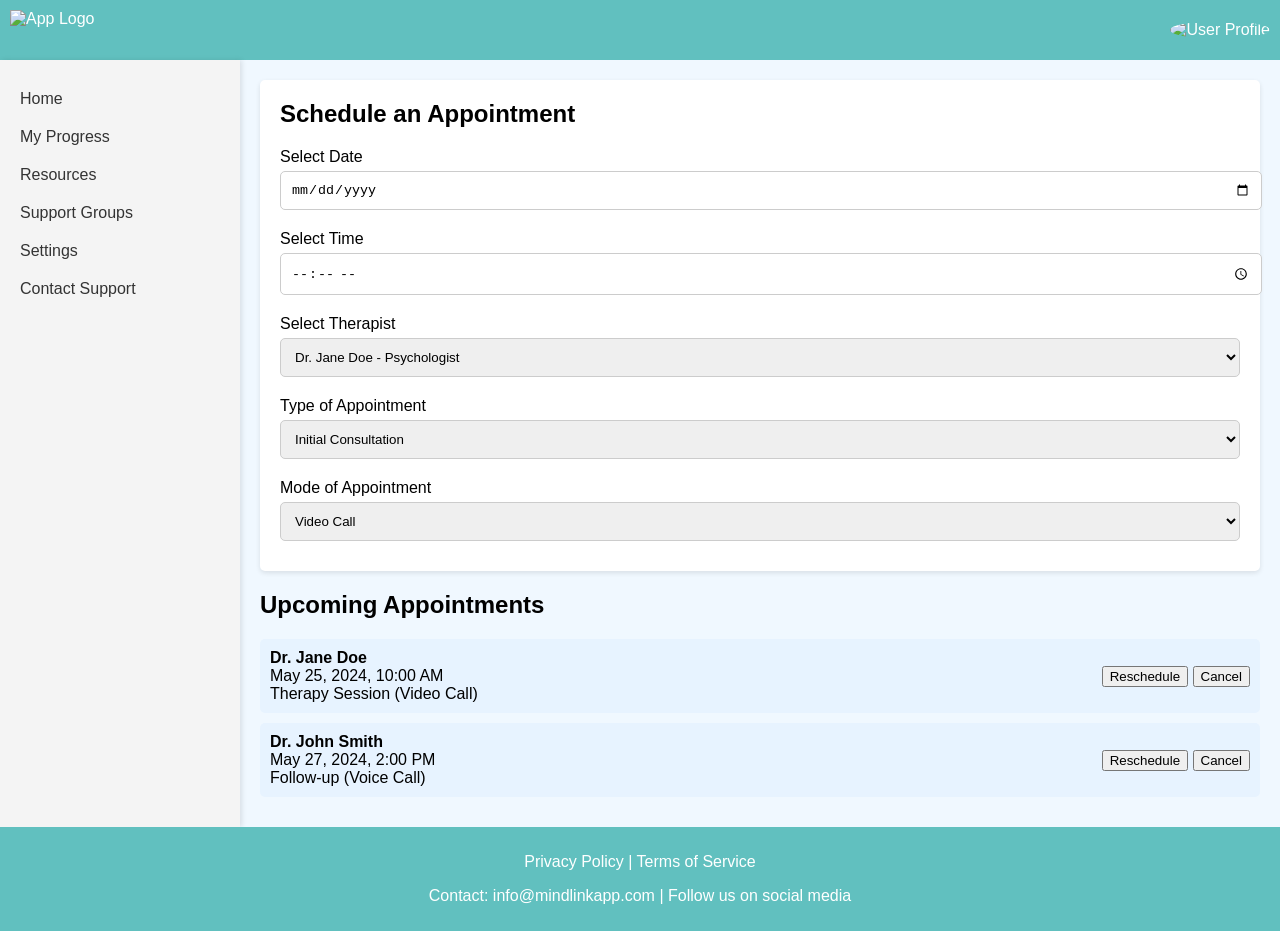
==== html_files/appointment_page.html @ e9d6c559 "created more html, css & files" ====
<!DOCTYPE html>
<html lang="en">
<head>
    <meta charset="UTF-8">
    <meta name="viewport" content="width=device-width, initial-scale=1.0">
    <title>MindLink - Appointment Page</title>
    <link rel="stylesheet" href="../css_files/appointment_page.css">
</head>
<body>

<header>
    <img src="logo.png" alt="App Logo" href="../html_files/about_page.html">
    <div>
        <img src="user.png" alt="User Profile" class="profile-pic">
    </div>
</header>

<div class="container">
    <div class="sidebar">
        <a href="#">Home</a>
        <a href="#">My Progress</a>
        <a href="../html_files/resources_page.html">Resources</a>
        <a href="#">Support Groups</a>
        <a href="#">Settings</a>
        <a href="#">Contact Support</a>
    </div>
    <div class="main-content">
        <div class="appointment-section">
            <h2>Schedule an Appointment</h2>
            <label for="date">Select Date</label>
            <input type="date" id="date">
            
            <label for="time">Select Time</label>
            <input type="time" id="time">
            
            <label for="therapist">Select Therapist</label>
            <select id="therapist">
                <option>Dr. Jane Doe - Psychologist</option>
                <option>Dr. John Smith - Psychiatrist</option>
                <option>Dr. Alice Brown - Therapist</option>
            </select>
            
            <label for="type">Type of Appointment</label>
            <select id="type">
                <option>Initial Consultation</option>
                <option>Follow-up</option>
                <option>Therapy Session</option>
            </select>
            
            <label for="mode">Mode of Appointment</label>
            <select id="mode">
                <option>Video Call</option>
                <option>Voice Call</option>
            </select>
        </div>
        
        <div class="appointments-list">
            <h2>Upcoming Appointments</h2>
            <div class="appointment-item">
                <div>
                    <strong>Dr. Jane Doe</strong><br>
                    May 25, 2024, 10:00 AM<br>
                    Therapy Session (Video Call)
                </div>
                <div>
                    <button>Reschedule</button>
                    <button>Cancel</button>
                </div>
            </div>
            
            <div class="appointment-item">
                <div>
                    <strong>Dr. John Smith</strong><br>
                    May 27, 2024, 2:00 PM<br>
                    Follow-up (Voice Call)
                </div>
                <div>
                    <button>Reschedule</button>
                    <button>Cancel</button>
                </div>
            </div>
        </div>
    </div>
</div>

<footer class="footer">
    <p><a href="#" class="footer-link">Privacy Policy</a> | <a href="#" class="footer-link">Terms of Service</a></p>
    <p>Contact: info@mindlinkapp.com | Follow us on social media</p>
</footer>

</body>
</html>
---- css_files/appointment_page.css ----
body {
    font-family: Arial, sans-serif;
    background-color: #f0f8ff;
    margin: 0;
    padding: 0;
    display: flex;
    flex-direction: column;
    min-height: 100vh;
}

header {
    background-color: #61C0BFFF;
    color: white;
    padding: 10px;
    display: flex;
    justify-content: space-between;
    align-items: center;
}

header img {
    height: 40px;
}

.profile-pic {
    height: 30px;
    border-radius: 50%;
}

.container {
    display: flex;
    flex: 1;
}

.sidebar {
    background-color: #f4f4f4;
    width: 200px;
    padding: 20px;
    box-shadow: 2px 0 5px rgba(0,0,0,0.1);
}

.sidebar a {
    display: block;
    color: #333;
    padding: 10px 0;
    text-decoration: none;
}

.sidebar a:hover {
    background-color: #ddd;
}

.main-content {
    flex-grow: 1;
    padding: 20px;
}

.appointment-section {
    background: white;
    padding: 20px;
    border-radius: 5px;
    box-shadow: 0 2px 5px rgba(0,0,0,0.1);
}

.appointment-section h2 {
    margin-top: 0;
}

.appointment-section label {
    display: block;
    margin: 10px 0 5px;
}

.appointment-section input,
.appointment-section select {
    width: 100%;
    padding: 10px;
    margin-bottom: 10px;
    border: 1px solid #ccc;
    border-radius: 5px;
}

.appointments-list {
    margin-top: 20px;
}

.appointment-item {
    background: #e7f3ff;
    padding: 10px;
    border-radius: 5px;
    margin-bottom: 10px;
    display: flex;
    justify-content: space-between;
    align-items: center;
}

.footer {
    background-color: #61C0BFFF;
    color: white;
    padding: 10px;
    text-align: center;
    margin-top: auto;
}

.footer-link {
    color: white;
    text-decoration: none;
}

.footer-link:hover {
    text-decoration: underline;
}
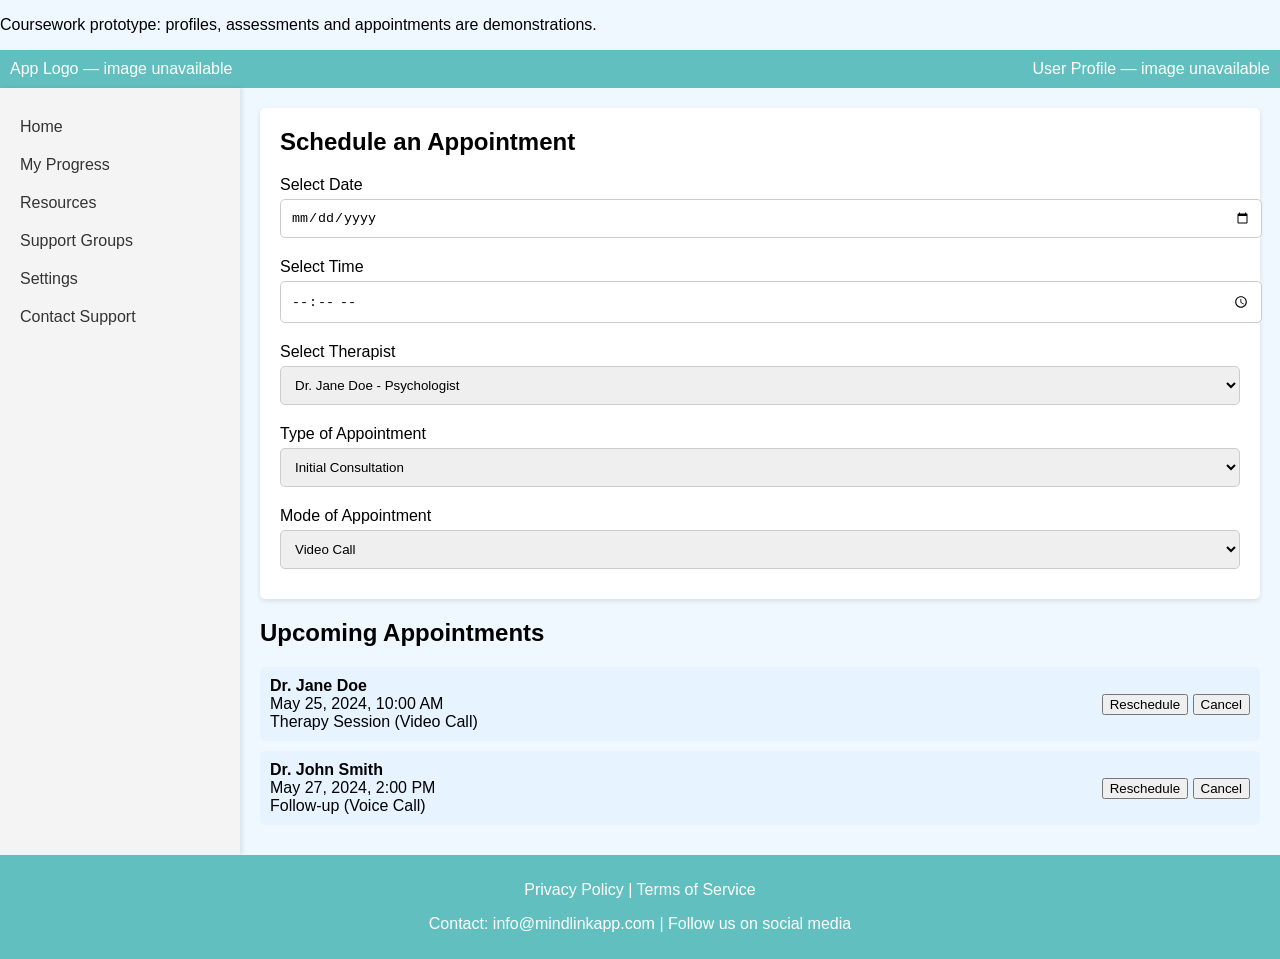
==== commit e47f6d5f: "Repair project workflow and document reproducible usage" ====
--- a/html_files/appointment_page.html
+++ b/html_files/appointment_page.html
@@ -1,92 +1,83 @@
 <!DOCTYPE html>
+
 <html lang="en">
 <head>
-    <meta charset="UTF-8">
-    <meta name="viewport" content="width=device-width, initial-scale=1.0">
-    <title>MindLink - Appointment Page</title>
-    <link rel="stylesheet" href="../css_files/appointment_page.css">
+<meta charset="utf-8"/>
+<meta content="width=device-width, initial-scale=1.0" name="viewport"/>
+<title>MindLink - Appointment Page</title>
+<link href="../css_files/appointment_page.css" rel="stylesheet"/>
 </head>
-<body>
-
+<body><p id="prototype-status" role="note">Coursework prototype: profiles, assessments and appointments are demonstrations.</p>
 <header>
-    <img src="logo.png" alt="App Logo" href="../html_files/about_page.html">
-    <div>
-        <img src="user.png" alt="User Profile" class="profile-pic">
-    </div>
+<span class="missing-asset">App Logo — image unavailable</span>
+<div>
+<span class="missing-asset">User Profile — image unavailable</span>
+</div>
 </header>
-
 <div class="container">
-    <div class="sidebar">
-        <a href="#">Home</a>
-        <a href="#">My Progress</a>
-        <a href="../html_files/resources_page.html">Resources</a>
-        <a href="#">Support Groups</a>
-        <a href="#">Settings</a>
-        <a href="#">Contact Support</a>
-    </div>
-    <div class="main-content">
-        <div class="appointment-section">
-            <h2>Schedule an Appointment</h2>
-            <label for="date">Select Date</label>
-            <input type="date" id="date">
-            
-            <label for="time">Select Time</label>
-            <input type="time" id="time">
-            
-            <label for="therapist">Select Therapist</label>
-            <select id="therapist">
-                <option>Dr. Jane Doe - Psychologist</option>
-                <option>Dr. John Smith - Psychiatrist</option>
-                <option>Dr. Alice Brown - Therapist</option>
-            </select>
-            
-            <label for="type">Type of Appointment</label>
-            <select id="type">
-                <option>Initial Consultation</option>
-                <option>Follow-up</option>
-                <option>Therapy Session</option>
-            </select>
-            
-            <label for="mode">Mode of Appointment</label>
-            <select id="mode">
-                <option>Video Call</option>
-                <option>Voice Call</option>
-            </select>
-        </div>
-        
-        <div class="appointments-list">
-            <h2>Upcoming Appointments</h2>
-            <div class="appointment-item">
-                <div>
-                    <strong>Dr. Jane Doe</strong><br>
-                    May 25, 2024, 10:00 AM<br>
+<div class="sidebar">
+<a href="#">Home</a>
+<a href="#">My Progress</a>
+<a href="../html_files/resources_page.html">Resources</a>
+<a href="#">Support Groups</a>
+<a href="#">Settings</a>
+<a href="#">Contact Support</a>
+</div>
+<div class="main-content">
+<div class="appointment-section">
+<h2>Schedule an Appointment</h2>
+<label for="date">Select Date</label>
+<input id="date" type="date"/>
+<label for="time">Select Time</label>
+<input id="time" type="time"/>
+<label for="therapist">Select Therapist</label>
+<select id="therapist">
+<option>Dr. Jane Doe - Psychologist</option>
+<option>Dr. John Smith - Psychiatrist</option>
+<option>Dr. Alice Brown - Therapist</option>
+</select>
+<label for="type">Type of Appointment</label>
+<select id="type">
+<option>Initial Consultation</option>
+<option>Follow-up</option>
+<option>Therapy Session</option>
+</select>
+<label for="mode">Mode of Appointment</label>
+<select id="mode">
+<option>Video Call</option>
+<option>Voice Call</option>
+</select>
+</div>
+<div class="appointments-list">
+<h2>Upcoming Appointments</h2>
+<div class="appointment-item">
+<div>
+<strong>Dr. Jane Doe</strong><br/>
+                    May 25, 2024, 10:00 AM<br/>
                     Therapy Session (Video Call)
                 </div>
-                <div>
-                    <button>Reschedule</button>
-                    <button>Cancel</button>
-                </div>
-            </div>
-            
-            <div class="appointment-item">
-                <div>
-                    <strong>Dr. John Smith</strong><br>
-                    May 27, 2024, 2:00 PM<br>
+<div>
+<button>Reschedule</button>
+<button>Cancel</button>
+</div>
+</div>
+<div class="appointment-item">
+<div>
+<strong>Dr. John Smith</strong><br/>
+                    May 27, 2024, 2:00 PM<br/>
                     Follow-up (Voice Call)
                 </div>
-                <div>
-                    <button>Reschedule</button>
-                    <button>Cancel</button>
-                </div>
-            </div>
-        </div>
-    </div>
+<div>
+<button>Reschedule</button>
+<button>Cancel</button>
 </div>
-
+</div>
+</div>
+</div>
+</div>
 <footer class="footer">
-    <p><a href="#" class="footer-link">Privacy Policy</a> | <a href="#" class="footer-link">Terms of Service</a></p>
-    <p>Contact: info@mindlinkapp.com | Follow us on social media</p>
+<p><a class="footer-link" href="#">Privacy Policy</a> | <a class="footer-link" href="#">Terms of Service</a></p>
+<p>Contact: info@mindlinkapp.com | Follow us on social media</p>
 </footer>
-
 </body>
 </html>
